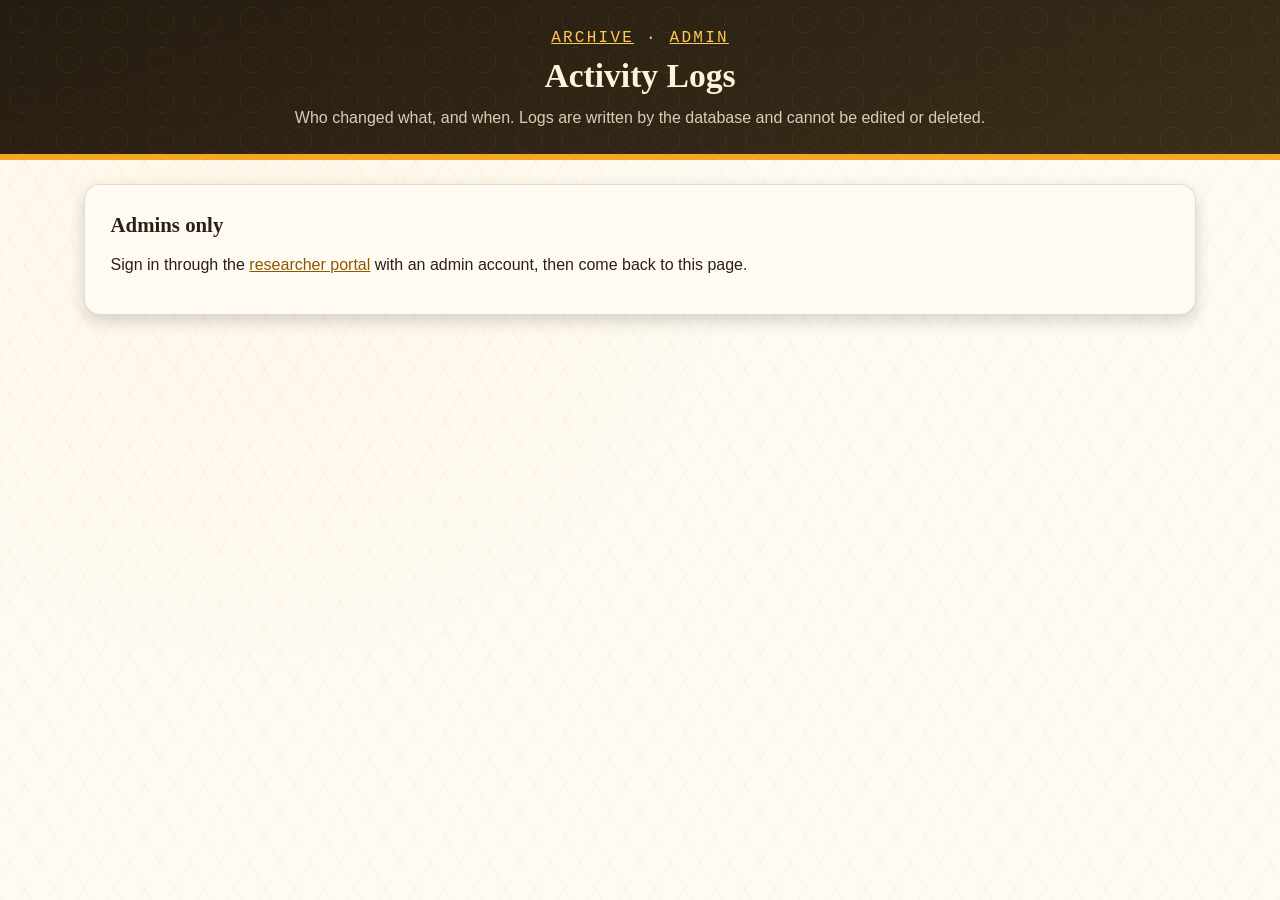
==== activity.html @ bce0d656 "Add activity logs: audit triggers, edit/status/sign-in/code/consent views, alerts, restore, CSV expo" ====
<!DOCTYPE html>
<html lang="en">
<head>
<meta charset="UTF-8">
<meta http-equiv="Content-Security-Policy" content="default-src 'none'; script-src 'self'; style-src 'self' https://fonts.googleapis.com; font-src https://fonts.gstatic.com; img-src 'self' data: https://hlthachyodyncnfkpqwo.supabase.co; connect-src https://hlthachyodyncnfkpqwo.supabase.co; base-uri 'none'; form-action 'none'">
<meta name="viewport" content="width=device-width, initial-scale=1.0">
<meta name="robots" content="noindex">
<title>Activity Logs — ACES Admin</title>
<link rel="preconnect" href="https://fonts.googleapis.com">
<link rel="preconnect" href="https://fonts.gstatic.com" crossorigin>
<link href="https://fonts.googleapis.com/css2?family=Fraunces:opsz,wght@9..144,500;9..144,600;9..144,700&family=Source+Sans+3:wght@400;600;700&family=JetBrains+Mono:wght@500&display=swap" rel="stylesheet">
<link rel="stylesheet" href="css/style.css">
<link rel="stylesheet" href="css/forms.css">
</head>
<body>
<header class="site-header site-header--slim">
  <p class="site-header__eyebrow"><a href="index.html">Archive</a> · <a href="admin.html">Admin</a></p>
  <h1>Activity Logs</h1>
  <p>Who changed what, and when. Logs are written by the database and cannot be edited or deleted.</p>
</header>

<main class="panel-wrap panel-wrap--wide">
  <p id="msg" role="status" aria-live="polite" class="msg"></p>

  <section id="view-denied" class="panel" hidden>
    <h2>Admins only</h2>
    <p id="denied-text">Sign in through the <a href="portal.html">researcher portal</a> with an admin account, then come back to this page.</p>
  </section>

  <section id="view-main" hidden>
    <div class="tabs" role="tablist" id="tabs"></div>

    <div id="pane-overview" class="panel" hidden>
      <div class="stats" id="stats"></div>
      <h3>Alerts (last 24 hours)</h3>
      <ul class="entries" id="alert-list"></ul>
      <h3>Latest activity</h3>
      <ul class="entries" id="recent-list"></ul>
    </div>

    <div id="pane-log" class="panel" hidden>
      <form class="filters" id="filters">
        <label>From <input type="date" id="f-from"></label>
        <label>To <input type="date" id="f-to"></label>
        <label>User <input type="text" id="f-user" placeholder="email" maxlength="200"></label>
        <label>Entry <input type="text" id="f-entry" placeholder="title or code" maxlength="200"></label>
        <button class="btn btn--small" type="submit">Filter</button>
        <button class="btn btn--small" type="button" id="btn-csv">Export CSV</button>
      </form>
      <p class="muted" id="log-note"></p>
      <ul class="entries" id="log-list"></ul>
      <button class="btn btn--small" type="button" id="btn-more" hidden>Load more</button>
    </div>
  </section>
</main>

<script src="vendor/supabase.js"></script>
<script src="js/config.js"></script>
<script src="js/common.js"></script>
<script src="js/activity.js"></script>
</body>
</html>
---- css/style.css ----
/* ============================================================================
   CPE THESIS DIGITAL ARCHIVE — STYLES
   STI College Caloocan
   ----------------------------------------------------------------------------
   Section index:
     1. Tokens (colors, type, sizing)
     2. Base / reset
     3. Header + top bar (search & filters)
     4. Honeycomb grid + hex cells        <-- the tricky part, see notes below
     5. Detail modal
     6. Footer / About
     7. Small screens (single-column fallback)
   ============================================================================ */

/* ---------------------------------------------------------------------------
   1. TOKENS
--------------------------------------------------------------------------- */
:root {
  /* Honey / amber palette, per department brief */
  --honey-amber: #F5A623;
  --honey-dark: #D98E04;
  --honey-text: #8A5A00;     /* AA-contrast amber for text on light surfaces */
  --honey-light: #FFC857;
  --wax-cream: #FFF3DC;      /* pale cell fill for hover / light surfaces */
  --comb-charcoal: #241C10;  /* deep brown-charcoal, primary text/bg */
  --comb-charcoal-soft: #3A2E1A;
  --ink: #2B2013;            /* body text on light surfaces */
  --paper: #FFFBF3;          /* page background, warm off-white */
  --line: rgba(36, 28, 16, 0.14);

  /* Type */
  --font-display: 'Fraunces', Georgia, 'Times New Roman', serif;
  --font-body: 'Source Sans 3', 'Segoe UI', Arial, sans-serif;
  --font-mono: 'JetBrains Mono', 'Courier New', monospace;

  /* Hex geometry (pointy-top hexagon). Height derived from width * 1.1547. */
  --hex-w: 232px;
  --hex-h: 268px;
  --hex-gap: 14px;

  --radius-soft: 10px;
  --shadow-cell: 0 6px 16px rgba(36, 28, 16, 0.18);
  --shadow-cell-hover: 0 10px 26px rgba(217, 142, 4, 0.38);
}

/* ---------------------------------------------------------------------------
   2. BASE / RESET
--------------------------------------------------------------------------- */
* { box-sizing: border-box; }

html { scroll-behavior: smooth; }

body {
  margin: 0;
  font-family: var(--font-body);
  background: var(--paper);
  color: var(--ink);
  line-height: 1.55;

  /* Subtle low-opacity hexagon texture across the whole page */
  background-image:
    radial-gradient(circle at 20% 20%, rgba(245, 166, 35, 0.05), transparent 45%),
    repeating-linear-gradient(60deg, rgba(217, 142, 4, 0.035) 0 2px, transparent 2px 26px),
    repeating-linear-gradient(-60deg, rgba(217, 142, 4, 0.035) 0 2px, transparent 2px 26px);
  background-attachment: fixed;
}

a { color: var(--honey-text); }

.visually-hidden {
  position: absolute; width: 1px; height: 1px;
  overflow: hidden; clip: rect(0 0 0 0); white-space: nowrap;
}

button {
  font-family: inherit;
  cursor: pointer;
}

:focus-visible {
  outline: 3px solid var(--honey-dark);
  outline-offset: 2px;
}

/* ---------------------------------------------------------------------------
   3. HEADER + TOP BAR
--------------------------------------------------------------------------- */
.site-header {
  background: linear-gradient(160deg, var(--comb-charcoal) 0%, var(--comb-charcoal-soft) 100%);
  color: var(--wax-cream);
  padding: 2.75rem 1.5rem 2.25rem;
  text-align: center;
  border-bottom: 6px solid var(--honey-amber);
  position: relative;
  overflow: hidden;
}

.site-header__logo {
  position: absolute;
  top: 1.2rem;
  left: 1.5rem;
  height: clamp(30px, 4.2vw, 48px);
  width: auto;
  z-index: 2;
}

@media (max-width: 640px) {
  /* On small screens the logo sits above the title instead of floating
     in the corner, so it doesn't collide with the header text. */
  .site-header__logo {
    position: static;
    display: block;
    margin: 0 auto 1rem;
    height: 40px;
  }
}

.site-header::before {
  /* faint honeycomb strip along the header, purely decorative */
  content: "";
  position: absolute;
  inset: 0;
  opacity: 0.08;
  background-image: radial-gradient(circle, transparent 40%, var(--honey-amber) 41%, var(--honey-amber) 42%, transparent 43%);
  background-size: 46px 40px;
}

.site-header__eyebrow {
  position: relative;
  font-family: var(--font-mono);
  letter-spacing: 0.14em;
  text-transform: uppercase;
  font-size: 0.75rem;
  color: var(--honey-light);
  margin: 0 0 0.6rem;
}

.site-header h1 {
  position: relative;
  font-family: var(--font-display);
  font-weight: 600;
  font-size: clamp(1.9rem, 4vw, 2.9rem);
  margin: 0 0 0.5rem;
}

.site-header p {
  position: relative;
  max-width: 46rem;
  margin: 0 auto;
  color: rgba(255, 243, 220, 0.82);
  font-size: 1rem;
}

.toolbar {
  max-width: 74rem;
  margin: -1.75rem auto 0;
  position: relative;
  padding: 0 1.5rem;
  z-index: 5;
}

.toolbar__inner {
  background: var(--paper);
  border: 1px solid var(--line);
  border-radius: 16px;
  box-shadow: var(--shadow-cell);
  padding: 1.1rem 1.25rem;
  display: flex;
  flex-wrap: wrap;
  gap: 0.9rem;
  align-items: center;
}

.search-field {
  flex: 1 1 260px;
  display: flex;
  align-items: center;
  gap: 0.5rem;
  border: 2px solid var(--line);
  border-radius: 999px;
  padding: 0.55rem 1rem;
  background: #fff;
  transition: border-color 0.15s ease;
}

.search-field:focus-within {
  border-color: var(--honey-amber);
}

.search-field svg { flex: none; opacity: 0.55; }

.search-field input {
  border: 0;
  outline: 0;
  font-size: 0.98rem;
  width: 100%;
  font-family: var(--font-body);
  background: transparent;
  color: var(--ink);
}

.select-field select {
  border: 2px solid var(--line);
  border-radius: 999px;
  padding: 0.55rem 1rem;
  font-size: 0.95rem;
  font-family: var(--font-body);
  background: #fff;
  color: var(--ink);
}

.tag-filters {
  width: 100%;
  display: flex;
  flex-wrap: wrap;
  gap: 0.5rem;
  padding-top: 0.85rem;
  margin-top: 0.15rem;
  border-top: 1px dashed var(--line);
}

.tag-chip {
  border: 1.5px solid var(--honey-dark);
  background: #fff;
  color: var(--honey-text);
  font-size: 0.82rem;
  font-weight: 600;
  padding: 0.32rem 0.8rem;
  border-radius: 999px;
  transition: all 0.15s ease;
}

.tag-chip:hover { background: var(--wax-cream); }

.tag-chip[aria-pressed="true"] {
  background: var(--honey-text);
  border-color: var(--honey-text);
  color: #fff;
}

.result-count {
  max-width: 74rem;
  margin: 1.1rem auto 0;
  padding: 0 1.5rem;
  font-size: 0.88rem;
  color: var(--comb-charcoal-soft);
  font-family: var(--font-mono);
}

/* ---------------------------------------------------------------------------
   4. HONEYCOMB GRID
   ----------------------------------------------------------------------------
   KNOWN QUIRKS (read before touching the JS layout code in app.js):

   - True hexagon tessellation with CSS alone can't reliably reflow after
     filtering, because flex-wrap decides row membership based on available
     width, and we have no way to ask "which items ended up on which row"
     in pure CSS. So the row-building is done in JavaScript (see
     buildHoneycombRows() in app.js): it measures the grid's width, works
     out how many hex cells fit per row, and manually chunks the filtered
     list into row arrays.
   - Offset ("odd") rows are rendered with one fewer cell than normal rows.
     This keeps the shifted row from overflowing the right edge of the
     container. It's a deliberate simplification, not a bug — a true
     honeycomb infill (variable cell count per row filling every gap
     perfectly) would need much more layout math than a static site
     maintained by rotating student officers should have to carry.
   - Vertical interlock (rows overlapping so cells nest into the row above)
     is done with a negative margin-top on every row after the first,
     sized from --hex-h below. If you change --hex-w, remember --hex-h
     should stay at roughly --hex-w * 1.1547 (pointy-top hexagon geometry),
     and re-check the overlap still looks right.
--------------------------------------------------------------------------- */

.grid-section {
  max-width: 82rem;
  margin: 2.5rem auto 4rem;
  padding: 0 1.5rem;
}

.honeycomb {
  display: flex;
  flex-direction: column;
  align-items: center;
}

.hex-row {
  display: flex;
  gap: var(--hex-gap);
  justify-content: center;
}

.hex-row:not(:first-child) {
  margin-top: calc(var(--hex-h) * -0.25);
}

.hex-row--offset {
  margin-left: calc((var(--hex-w) + var(--hex-gap)) / 2);
}

.hex-cell {
  width: var(--hex-w);
  height: var(--hex-h);
  position: relative;
  flex: none;
}

.hex-cell__button {
  all: unset;
  position: absolute;
  inset: 0;
  clip-path: polygon(50% 0%, 100% 25%, 100% 75%, 50% 100%, 0% 75%, 0% 25%);
  background: linear-gradient(155deg, var(--honey-light) 0%, var(--honey-amber) 55%, var(--honey-dark) 100%);
  color: var(--comb-charcoal);
  display: flex;
  flex-direction: column;
  align-items: center;
  justify-content: center;
  text-align: center;
  padding: 2.6rem 1.6rem;
  box-shadow: var(--shadow-cell);
  transition: transform 0.18s ease, box-shadow 0.18s ease, filter 0.18s ease;
}

.hex-cell__button:hover,
.hex-cell__button:focus-visible {
  transform: translateY(-6px) scale(1.035);
  box-shadow: var(--shadow-cell-hover);
  filter: brightness(1.04);
}

/* clip-path hides outlines, so focus is shown by inverting the cell */
.hex-cell__button:focus-visible {
  background: var(--comb-charcoal);
  color: var(--honey-light);
}
.hex-cell__button:focus-visible .hex-cell__year {
  background: rgba(255, 243, 220, 0.2);
}

.hex-cell__year {
  font-family: var(--font-mono);
  font-size: 0.75rem;
  font-weight: 700;
  letter-spacing: 0.05em;
  background: rgba(36, 28, 16, 0.14);
  padding: 0.15rem 0.55rem;
  border-radius: 999px;
  margin-bottom: 0.5rem;
}

.hex-cell__title {
  font-family: var(--font-display);
  font-size: 1rem;
  font-weight: 600;
  line-height: 1.25;
  display: -webkit-box;
  -webkit-line-clamp: 4;
  -webkit-box-orient: vertical;
  overflow: hidden;
}

.hex-cell__tag {
  margin-top: 0.55rem;
  font-size: 0.72rem;
  font-weight: 700;
  text-transform: uppercase;
  letter-spacing: 0.04em;
  opacity: 0.75;
}

.empty-state {
  text-align: center;
  padding: 3.5rem 1.5rem;
  color: var(--comb-charcoal-soft);
}

.empty-state__hex {
  width: 90px; height: 104px; margin: 0 auto 1rem;
  clip-path: polygon(50% 0%, 100% 25%, 100% 75%, 50% 100%, 0% 75%, 0% 25%);
  background: var(--wax-cream);
  border: 2px dashed var(--honey-dark);
}

/* ---------------------------------------------------------------------------
   5. DETAIL MODAL
--------------------------------------------------------------------------- */
.modal-overlay {
  position: fixed;
  inset: 0;
  background: rgba(20, 15, 8, 0.6);
  backdrop-filter: blur(2px);
  display: flex;
  align-items: flex-start;
  justify-content: center;
  padding: 4vh 1rem;
  overflow-y: auto;
  z-index: 50;
}

.modal-overlay[hidden] { display: none; }

.modal {
  background: var(--paper);
  border-radius: 18px;
  max-width: 46rem;
  width: 100%;
  box-shadow: 0 24px 60px rgba(0,0,0,0.35);
  overflow: hidden;
  border-top: 8px solid var(--honey-amber);
}

.modal__header {
  padding: 1.9rem 2rem 1.2rem;
  border-bottom: 1px solid var(--line);
  position: relative;
}

.modal__close {
  position: absolute;
  top: 1.1rem;
  right: 1.2rem;
  width: 36px; height: 36px;
  border-radius: 50%;
  border: none;
  background: var(--wax-cream);
  color: var(--comb-charcoal);
  font-size: 1.1rem;
  line-height: 1;
  display: flex;
  align-items: center;
  justify-content: center;
}

.modal__close:hover { background: var(--honey-light); }

.modal__eyebrow {
  font-family: var(--font-mono);
  font-size: 0.75rem;
  letter-spacing: 0.08em;
  text-transform: uppercase;
  color: var(--honey-text);
  margin: 0 0 0.4rem;
}

.modal__title {
  font-family: var(--font-display);
  font-size: 1.55rem;
  margin: 0 0 0.6rem;
  padding-right: 2.2rem;
}

.modal__meta {
  display: flex;
  flex-wrap: wrap;
  gap: 0.4rem 1.3rem;
  font-size: 0.9rem;
  color: var(--comb-charcoal-soft);
}

.modal__meta strong { color: var(--ink); }

.modal__tags {
  margin-top: 0.75rem;
  display: flex;
  flex-wrap: wrap;
  gap: 0.4rem;
}

.modal__tags span {
  background: var(--wax-cream);
  border: 1px solid var(--honey-dark);
  color: var(--honey-text);
  font-size: 0.76rem;
  font-weight: 700;
  padding: 0.2rem 0.65rem;
  border-radius: 999px;
}

.modal__body {
  padding: 1.4rem 2rem 2.2rem;
}

.modal__photo {
  width: 100%;
  border-radius: 12px;
  margin-bottom: 1.4rem;
  display: block;
  border: 1px solid var(--line);
}

.modal__photo-placeholder {
  width: 100%;
  aspect-ratio: 16 / 9;
  border-radius: 12px;
  margin-bottom: 1.4rem;
  border: 1.5px dashed var(--honey-dark);
  background:
    repeating-linear-gradient(45deg, var(--wax-cream) 0 12px, #fff 12px 24px);
  display: flex;
  align-items: center;
  justify-content: center;
  color: var(--honey-text);
  font-size: 0.85rem;
  font-weight: 600;
  text-align: center;
  padding: 1rem;
}

.modal__photo-caption {
  font-size: 0.82rem;
  color: var(--comb-charcoal-soft);
  margin: -1rem 0 1.4rem;
  font-style: italic;
}

.modal__section {
  margin-bottom: 1.6rem;
}

.modal__section h3 {
  font-family: var(--font-display);
  font-size: 1.02rem;
  margin: 0 0 0.55rem;
  color: var(--honey-text);
  border-bottom: 2px solid var(--wax-cream);
  padding-bottom: 0.3rem;
}

.modal__section p { margin: 0; }

.modal__chip-list {
  list-style: none;
  margin: 0; padding: 0;
  display: flex;
  flex-wrap: wrap;
  gap: 0.45rem;
}

.modal__chip-list li {
  background: var(--comb-charcoal);
  color: var(--wax-cream);
  font-size: 0.8rem;
  padding: 0.28rem 0.7rem;
  border-radius: 8px;
}

.researcher-list {
  display: flex;
  flex-wrap: wrap;
  gap: 0.9rem;
}

.researcher-card {
  display: flex;
  flex-direction: column;
  align-items: center;
  gap: 0.4rem;
  width: 92px;
  text-align: center;
}

.researcher-card__photo {
  width: 72px;
  height: 72px;
  border-radius: 50%;
  object-fit: cover;
  border: 2px solid var(--honey-amber);
  background: var(--wax-cream);
}

.researcher-card__photo--placeholder {
  display: flex;
  align-items: center;
  justify-content: center;
  font-family: var(--font-display);
  font-weight: 600;
  font-size: 1.1rem;
  color: var(--honey-text);
}

.researcher-card__name {
  font-size: 0.8rem;
  font-weight: 600;
  color: var(--ink);
  line-height: 1.25;
}

.modal__refs {
  margin: 0; padding-left: 1.2rem;
  font-size: 0.92rem;
  color: var(--comb-charcoal-soft);
}

.modal__refs li { margin-bottom: 0.5rem; }

.access-box {
  background: var(--wax-cream);
  border: 1px solid var(--honey-dark);
  border-radius: 12px;
  padding: 1rem 1.2rem;
  font-size: 0.9rem;
}

.access-box strong { display: block; margin-bottom: 0.3rem; color: var(--honey-text); }

/* ---------------------------------------------------------------------------
   6. FOOTER / ABOUT
--------------------------------------------------------------------------- */
.about {
  background: var(--comb-charcoal);
  color: rgba(255, 243, 220, 0.85);
  padding: 3rem 1.5rem 2.5rem;
  margin-top: 3rem;
}

.about__inner {
  max-width: 60rem;
  margin: 0 auto;
}

.about h2 {
  font-family: var(--font-display);
  color: #fff;
  font-size: 1.4rem;
  margin-top: 0;
}

.about p { font-size: 0.94rem; }

.about__grid {
  display: grid;
  grid-template-columns: repeat(auto-fit, minmax(220px, 1fr));
  gap: 1.5rem;
  margin-top: 1.5rem;
  padding-top: 1.5rem;
  border-top: 1px solid rgba(255,255,255,0.14);
}

.about__grid h3 {
  font-size: 0.85rem;
  text-transform: uppercase;
  letter-spacing: 0.06em;
  color: var(--honey-light);
  margin: 0 0 0.5rem;
}

.about__grid p { margin: 0; font-size: 0.87rem; color: rgba(255,243,220,0.75); }

/* ---------------------------------------------------------------------------
   7. SMALL SCREENS — collapse to a single stacked column
   ----------------------------------------------------------------------------
   Below the breakpoint, app.js switches the layout mode to "stacked"
   (one item per row, no offset). We also relax the hexagon clip-path here
   into a soft rounded rectangle, since a true hex reads poorly as a tall
   narrow single column on a phone.
--------------------------------------------------------------------------- */
@media (max-width: 640px) {
  .honeycomb.is-stacked .hex-row {
    margin-top: 0.9rem !important;
    margin-left: 0 !important;
  }

  .honeycomb.is-stacked .hex-cell {
    width: min(320px, 88vw);
    height: auto;
  }

  .honeycomb.is-stacked .hex-cell__button {
    position: relative;
    inset: auto;
    width: 100%;
    clip-path: none;
    border-radius: var(--radius-soft);
    padding: 1.3rem 1.4rem;
    aspect-ratio: auto;
  }

  .toolbar__inner { padding: 1rem; }
  .modal__header, .modal__body { padding-left: 1.25rem; padding-right: 1.25rem; }
}

@media (prefers-reduced-motion: reduce) {
  html { scroll-behavior: auto; }
  * { transition: none !important; }
  .hex-cell__button:hover,
  .hex-cell__button:focus-visible { transform: none; }
}



/* ---------------------------------------------------------------------------
   6. PEOPLE VIEW (hex faces)
--------------------------------------------------------------------------- */
.viewnav { display: flex; justify-content: center; gap: 0.6rem; padding: 1rem 1rem 2.4rem; position: relative; z-index: 6; }
.viewnav__btn {
  font: inherit; font-weight: 700; padding: 0.4rem 1.4rem; border-radius: 999px; cursor: pointer;
  border: 2px solid var(--comb-charcoal); background: #fff; color: var(--comb-charcoal);
}
.viewnav__btn[aria-pressed="true"] { background: var(--comb-charcoal); color: var(--honey-light); }
.viewnav__btn:hover { background: var(--wax-cream); color: var(--comb-charcoal); }

.people { max-width: 72rem; margin: 0 auto; padding: 1.5rem 1.25rem 4rem; }
.people__heading { font-family: var(--font-display); font-size: 1.5rem; margin: 1.5rem 0 0.4rem; text-align: center; }
.people__note { text-align: center; color: var(--comb-charcoal-soft); font-size: 0.9rem; margin: 0 0 1rem; }
.people-grid { --hex-w: 168px; --hex-h: 194px; --hex-gap: 10px; margin-bottom: 2rem; }

.hex-cell__button.person { padding: 0; }
.person__face {
  position: absolute; inset: 5px;
  clip-path: polygon(50% 0%, 100% 25%, 100% 75%, 50% 100%, 0% 75%, 0% 25%);
  background: var(--comb-charcoal); display: block; overflow: hidden;
}
.person__face img { width: 100%; height: 100%; object-fit: cover; display: block; }
.person__face--initials {
  display: flex; align-items: center; justify-content: center;
  font-family: var(--font-display); font-size: 2.4rem; font-weight: 700;
  color: var(--honey-light); background: linear-gradient(160deg, var(--comb-charcoal-soft), var(--comb-charcoal));
}
.person__name {
  position: absolute; left: 5px; right: 5px; bottom: 5px; z-index: 1;
  clip-path: polygon(0 0, 100% 0, 100% 75%, 50% 100%, 0 75%);
  background: rgba(36, 28, 16, 0.86); color: var(--wax-cream);
  padding: 1.3rem 0.6rem 1.6rem; text-align: center;
  font-family: var(--font-display); font-weight: 600; font-size: 0.82rem; line-height: 1.2;
}
.person__count { display: block; font-family: var(--font-mono); font-size: 0.62rem; color: var(--honey-light); margin-top: 0.15rem; }
.hex-cell__button.person:focus-visible { background: var(--comb-charcoal); }
.hex-cell__button.person:focus-visible .person__name { background: var(--honey-amber); color: var(--comb-charcoal); }
.hex-cell__button.person:focus-visible .person__count { color: var(--comb-charcoal); }
@media (max-width: 640px) { .people-grid { --hex-w: 132px; --hex-h: 152px; --hex-gap: 8px; } .person__name { font-size: 0.7rem; padding: 1rem 0.4rem 1.3rem; } .person__face--initials { font-size: 1.8rem; } }

.person__face--initials { padding-bottom: 2.6rem; }
@media (max-width: 640px) { .person__face--initials { padding-bottom: 2.2rem; } }
---- css/forms.css ----
/* Portal + admin styles. Tokens (colors, fonts) come from style.css. */
.site-header--slim { padding: 1.6rem 1.5rem 1.4rem; }
.site-header--slim h1 { font-size: clamp(1.5rem, 3vw, 2.1rem); margin-bottom: 0.25rem; }
.site-header--slim .site-header__eyebrow a { color: var(--honey-light); }

.panel-wrap { max-width: 52rem; margin: 1.5rem auto 4rem; padding: 0 1.25rem; }
.panel {
  background: var(--paper);
  border: 1px solid var(--line);
  border-radius: 16px;
  box-shadow: var(--shadow-cell);
  padding: 1.5rem 1.6rem;
  margin-bottom: 1.25rem;
}
.panel h2 { font-family: var(--font-display); margin: 0 0 0.75rem; font-size: 1.3rem; }
.panel h3 { font-family: var(--font-display); margin: 1.4rem 0 0.5rem; font-size: 1.05rem; color: var(--honey-text); }
.panel p { margin: 0 0 0.75rem; }
.muted { color: var(--comb-charcoal-soft); font-size: 0.9rem; }

.msg { margin: 0 0 1rem; padding: 0; font-weight: 600; }
.msg:empty { display: none; }
.msg--info, .msg--ok, .msg--error { padding: 0.7rem 1rem; border-radius: 10px; border: 1px solid; }
.msg--info { background: var(--wax-cream); border-color: var(--honey-dark); }
.msg--ok { background: #E7F5E1; border-color: #3C7A2A; color: #1F4A12; }
.msg--error { background: #FDE8E4; border-color: #B3321E; color: #7A1D10; }

.tabs { display: flex; gap: 0.5rem; margin-bottom: 1rem; flex-wrap: wrap; }
.tab {
  border: 2px solid var(--line); background: #fff; color: var(--ink);
  border-radius: 999px; padding: 0.4rem 1rem; font-weight: 600;
}
.tab[aria-selected="true"] { background: var(--comb-charcoal); color: var(--honey-light); border-color: var(--comb-charcoal); }

.field { display: block; margin-bottom: 1rem; }
.field > span, .field > legend { display: block; font-weight: 600; margin-bottom: 0.3rem; }
.field small { display: block; color: var(--comb-charcoal-soft); font-weight: 400; }
input[type="text"], input[type="email"], input[type="password"], select, textarea {
  width: 100%; font: inherit; color: var(--ink); background: #fff;
  border: 2px solid var(--line); border-radius: 10px; padding: 0.55rem 0.8rem;
}
textarea { min-height: 7rem; resize: vertical; }
input:focus, select:focus, textarea:focus { border-color: var(--honey-amber); outline: none; }
input[type="file"] { font: inherit; max-width: 100%; }
.row { display: grid; grid-template-columns: 1fr 1fr; gap: 0 1rem; }
@media (max-width: 640px) { .row { grid-template-columns: 1fr; } }

.check { display: flex; gap: 0.6rem; align-items: flex-start; margin-bottom: 0.8rem; line-height: 1.4; }
.check input { margin-top: 0.25rem; flex: none; width: 1.1rem; height: 1.1rem; }

.btn {
  font: inherit; font-weight: 700; border-radius: 999px; padding: 0.55rem 1.3rem;
  border: 2px solid var(--comb-charcoal); background: #fff; color: var(--comb-charcoal);
}
.btn:hover { background: var(--wax-cream); }
.btn--primary { background: var(--honey-amber); border-color: var(--honey-amber); color: var(--comb-charcoal); }
.btn--primary:hover { background: var(--honey-light); }
.btn--danger { border-color: #B3321E; color: #7A1D10; }
.btn--danger:hover { background: #FDE8E4; }
.btn--small { padding: 0.25rem 0.8rem; font-size: 0.85rem; }
.btn[disabled] { opacity: 0.55; cursor: not-allowed; }
.actions { display: flex; flex-wrap: wrap; gap: 0.6rem; margin-top: 1.2rem; }
.linkbtn { background: none; border: 0; padding: 0; color: var(--honey-text); text-decoration: underline; font: inherit; cursor: pointer; }

.topbar { display: flex; justify-content: space-between; align-items: center; gap: 1rem; flex-wrap: wrap; margin-bottom: 1rem; }

.entries { list-style: none; margin: 0; padding: 0; }
.entry {
  display: flex; justify-content: space-between; align-items: center; gap: 0.8rem; flex-wrap: wrap;
  border: 1px solid var(--line); border-radius: 12px; padding: 0.8rem 1rem; margin-bottom: 0.6rem; background: #fff;
}
.entry__title { font-weight: 700; }
.entry__meta { font-size: 0.85rem; color: var(--comb-charcoal-soft); }
.badge {
  display: inline-block; font-family: var(--font-mono); font-size: 0.72rem; font-weight: 700;
  text-transform: uppercase; letter-spacing: 0.05em; padding: 0.15rem 0.6rem; border-radius: 999px; border: 1.5px solid;
}
.badge--draft { color: #555; border-color: #999; }
.badge--pending { color: var(--honey-text); border-color: var(--honey-text); background: var(--wax-cream); }
.badge--approved { color: #1F4A12; border-color: #3C7A2A; background: #E7F5E1; }
.badge--rejected, .badge--revoked, .badge--expired { color: #7A1D10; border-color: #B3321E; background: #FDE8E4; }
.badge--used { color: #555; border-color: #999; }
.badge--active { color: #1F4A12; border-color: #3C7A2A; background: #E7F5E1; }

.researcher-row { display: grid; grid-template-columns: 1fr auto auto; gap: 0.5rem; align-items: center; margin-bottom: 0.5rem; }
@media (max-width: 640px) { .researcher-row { grid-template-columns: 1fr; } }

.notice { background: var(--wax-cream); border: 1px solid var(--honey-dark); border-radius: 12px; padding: 0.8rem 1rem; margin-bottom: 1rem; font-size: 0.92rem; }
.review dl { margin: 0.5rem 0 0; }
.review dt { font-weight: 700; margin-top: 0.7rem; color: var(--honey-text); }
.review dd { margin: 0.15rem 0 0; white-space: pre-wrap; }
details > summary { cursor: pointer; font-weight: 700; }
.code { font-family: var(--font-mono); font-size: 1rem; letter-spacing: 0.06em; background: var(--comb-charcoal); color: var(--honey-light); padding: 0.2rem 0.6rem; border-radius: 6px; }

#adviser-list img { width: 64px; height: 64px; object-fit: cover; border-radius: 8px; }
#adviser-list input[type="file"] { margin-top: 0.4rem; font-size: 0.85rem; }

/* ---------- activity logs ---------- */
.panel-wrap--wide { max-width: 72rem; }
.stats { display: grid; grid-template-columns: repeat(auto-fit, minmax(9rem, 1fr)); gap: 0.75rem; margin-bottom: 0.5rem; }
.stat { border: 1px solid var(--line); border-radius: 12px; padding: 0.8rem 1rem; background: #fff; }
.stat__n { font-family: var(--font-display); font-size: 1.8rem; font-weight: 700; color: var(--comb-charcoal); }
.stat__l { font-size: 0.85rem; color: var(--comb-charcoal-soft); }
.filters { display: flex; flex-wrap: wrap; gap: 0.6rem; align-items: flex-end; margin-bottom: 1rem; }
.filters label { display: flex; flex-direction: column; font-size: 0.85rem; font-weight: 600; gap: 0.2rem; }
.filters input[type="text"], .filters input[type="date"] { width: 11rem; font: inherit; border: 2px solid var(--line); border-radius: 10px; padding: 0.35rem 0.6rem; background: #fff; }
.entry--log { display: block; }
.entry--log summary { font-weight: 400; list-style: none; }
.entry--log summary::-webkit-details-marker { display: none; }
.entry--log summary::after { content: "Show changes ▾"; font-size: 0.8rem; color: var(--honey-text); font-weight: 600; }
.entry--log details[open] summary::after { content: "Hide changes ▴"; }
.entry--alert { border-color: #B3321E; background: #FDE8E4; }
.diff { width: 100%; border-collapse: collapse; margin-top: 0.8rem; font-size: 0.9rem; table-layout: fixed; }
.diff th, .diff td { border: 1px solid var(--line); padding: 0.45rem 0.6rem; text-align: left; vertical-align: top; white-space: pre-wrap; overflow-wrap: anywhere; }
.diff thead th { background: var(--wax-cream); }
.diff tbody th { width: 9rem; }
.diff__old { background: #FDF1EE; }
.diff__new { background: #EEF7EA; }
#log-list > li > h3 { font-family: var(--font-display); margin: 1rem 0 0.5rem; }
@media (max-width: 640px) {
  .diff tbody th { width: 6rem; }
  .filters input[type="text"], .filters input[type="date"] { width: 100%; }
  .filters label { flex: 1 1 100%; }
}
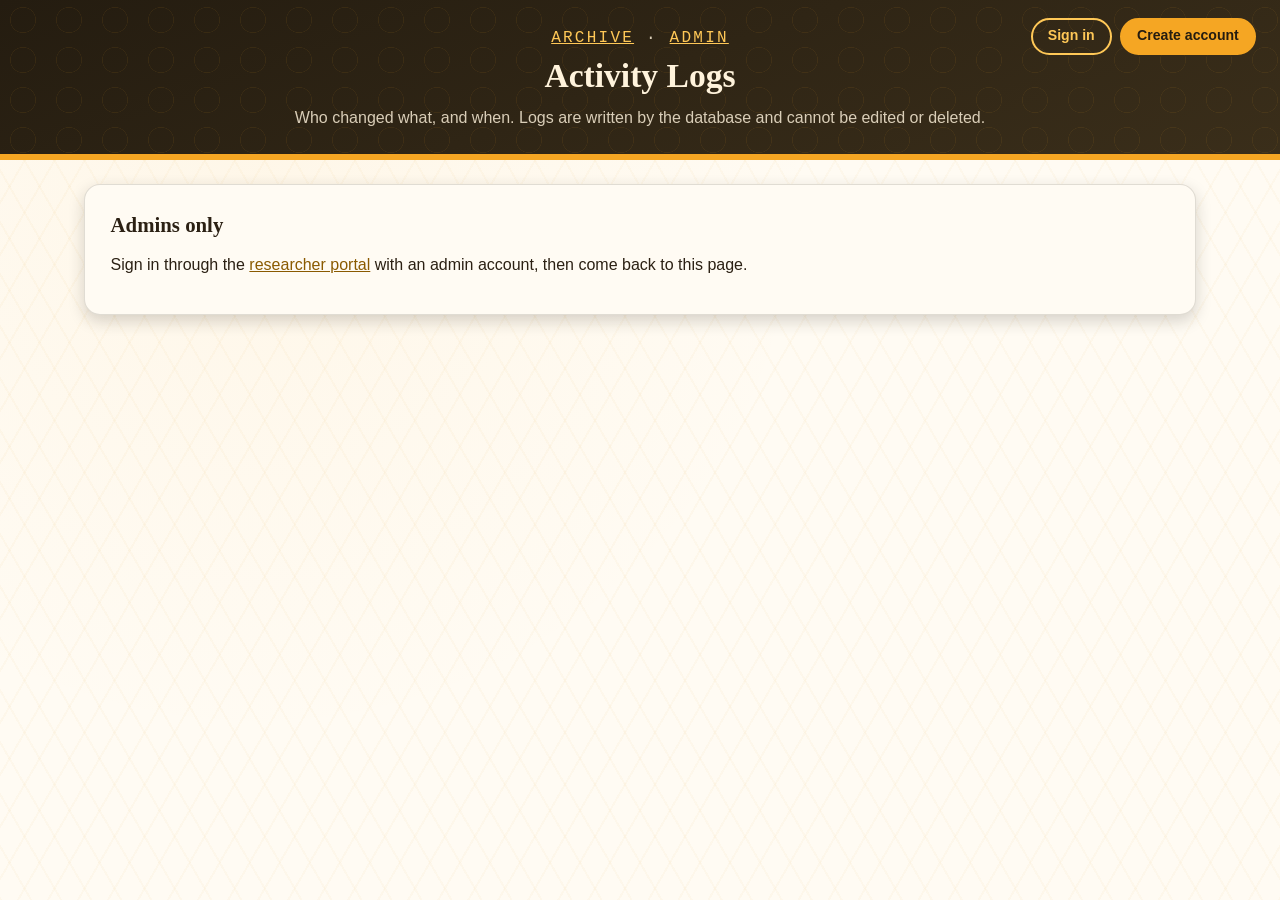
==== commit e0ae4974: "Add header account bar (sign in / create account / signed-in menu) and account panel in portal Co-Au" ====
--- a/activity.html
+++ b/activity.html
@@ -57,6 +57,7 @@
 <script src="vendor/supabase.js"></script>
 <script src="js/config.js"></script>
 <script src="js/common.js"></script>
+<script src="js/accountbar.js"></script>
 <script src="js/activity.js"></script>
 </body>
 </html>
--- a/css/style.css
+++ b/css/style.css
@@ -733,3 +733,25 @@
 
 .person__face--initials { padding-bottom: 2.6rem; }
 @media (max-width: 640px) { .person__face--initials { padding-bottom: 2.2rem; } }
+
+/* ---------------------------------------------------------------------------
+   ACCOUNT BAR (header, top-right)
+--------------------------------------------------------------------------- */
+.acctbar {
+  position: absolute; top: 1.1rem; right: 1.5rem; z-index: 3;
+  display: flex; align-items: center; gap: 0.5rem; flex-wrap: wrap; justify-content: flex-end;
+}
+.acctbar__who { color: var(--honey-light); font-weight: 700; font-size: 0.9rem; max-width: 14rem; overflow: hidden; text-overflow: ellipsis; white-space: nowrap; }
+.acctbar__btn {
+  font: inherit; font-size: 0.88rem; font-weight: 700; text-decoration: none; cursor: pointer;
+  padding: 0.35rem 0.95rem; border-radius: 999px; border: 2px solid var(--honey-light);
+  color: var(--honey-light); background: transparent;
+}
+.acctbar__btn:hover { background: rgba(255, 255, 255, 0.08); }
+.acctbar__btn--primary { background: var(--honey-amber); border-color: var(--honey-amber); color: var(--comb-charcoal); }
+.acctbar__btn--primary:hover { background: var(--honey-light); }
+@media (max-width: 760px) {
+  .acctbar { position: relative; top: auto; right: auto; justify-content: center; margin: 0 auto 1rem; }
+  .site-header { display: flex; flex-direction: column; }
+  .site-header .acctbar { order: -1; }
+}
--- a/css/forms.css
+++ b/css/forms.css
@@ -121,3 +121,12 @@
   .filters input[type="text"], .filters input[type="date"] { width: 100%; }
   .filters label { flex: 1 1 100%; }
 }
+
+/* ---------- account panel ---------- */
+.acct { display: grid; grid-template-columns: max-content 1fr; gap: 0.35rem 1.2rem; margin: 0 0 1rem; }
+.acct dt { font-weight: 700; color: var(--honey-text); }
+.acct dd { margin: 0; overflow-wrap: anywhere; }
+.acct-edit { margin-top: 0.6rem; }
+.acct-edit form { margin: 0.6rem 0 0; }
+.acct-edit input { flex: 1 1 14rem; }
+@media (max-width: 480px) { .acct { grid-template-columns: 1fr; } .acct dt { margin-top: 0.4rem; } }
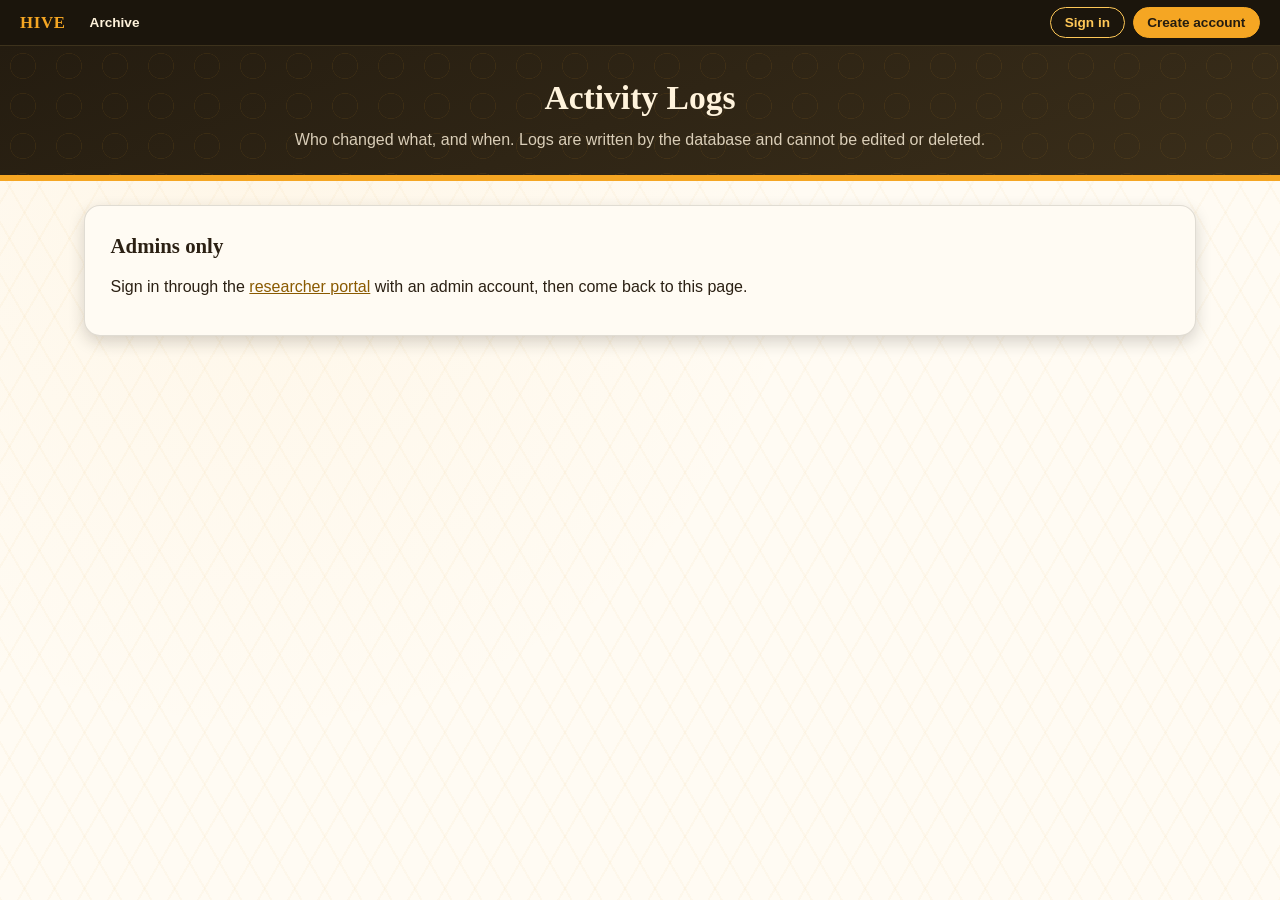
==== commit c4e116e1: "Replace header breadcrumb links and account buttons with one slim top nav bar Co-Authored-By: Claude" ====
--- a/activity.html
+++ b/activity.html
@@ -14,7 +14,6 @@
 </head>
 <body>
 <header class="site-header site-header--slim">
-  <p class="site-header__eyebrow"><a href="index.html">Archive</a> · <a href="admin.html">Admin</a></p>
   <h1>Activity Logs</h1>
   <p>Who changed what, and when. Logs are written by the database and cannot be edited or deleted.</p>
 </header>
--- a/css/style.css
+++ b/css/style.css
@@ -735,23 +735,41 @@
 @media (max-width: 640px) { .person__face--initials { padding-bottom: 2.2rem; } }
 
 /* ---------------------------------------------------------------------------
-   ACCOUNT BAR (header, top-right)
---------------------------------------------------------------------------- */
-.acctbar {
-  position: absolute; top: 1.1rem; right: 1.5rem; z-index: 3;
-  display: flex; align-items: center; gap: 0.5rem; flex-wrap: wrap; justify-content: flex-end;
-}
-.acctbar__who { color: var(--honey-light); font-weight: 700; font-size: 0.9rem; max-width: 14rem; overflow: hidden; text-overflow: ellipsis; white-space: nowrap; }
-.acctbar__btn {
-  font: inherit; font-size: 0.88rem; font-weight: 700; text-decoration: none; cursor: pointer;
-  padding: 0.35rem 0.95rem; border-radius: 999px; border: 2px solid var(--honey-light);
+   TOP NAV (all pages)
+--------------------------------------------------------------------------- */
+.topnav {
+  display: flex; align-items: center; justify-content: space-between; gap: 0.75rem;
+  padding: 0.45rem 1.25rem; background: #1b150c; border-bottom: 1px solid rgba(255, 214, 120, 0.15);
+  font-size: 0.85rem; position: sticky; top: 0; z-index: 50;
+}
+.topnav__links, .topnav__acct { display: flex; align-items: center; gap: 0.25rem; flex-wrap: wrap; }
+.topnav__acct { gap: 0.5rem; justify-content: flex-end; }
+.topnav__brand {
+  font-family: var(--font-display); font-weight: 700; font-size: 1.05rem; letter-spacing: 0.04em;
+  color: var(--honey-amber); text-decoration: none; margin-right: 0.6rem;
+}
+.topnav__link {
+  color: var(--wax-cream); text-decoration: none; font-weight: 600;
+  padding: 0.3rem 0.65rem; border-radius: 999px;
+}
+.topnav__link:hover { background: rgba(255, 255, 255, 0.08); }
+.topnav__link[aria-current="page"] { background: rgba(245, 166, 35, 0.18); color: var(--honey-light); }
+.topnav__who {
+  color: var(--honey-light); font-weight: 700; text-decoration: none;
+  max-width: 12rem; overflow: hidden; text-overflow: ellipsis; white-space: nowrap;
+}
+.topnav__who:hover { text-decoration: underline; }
+.topnav__btn {
+  font: inherit; font-weight: 700; text-decoration: none; cursor: pointer;
+  padding: 0.25rem 0.85rem; border-radius: 999px; border: 1.5px solid var(--honey-light);
   color: var(--honey-light); background: transparent;
 }
-.acctbar__btn:hover { background: rgba(255, 255, 255, 0.08); }
-.acctbar__btn--primary { background: var(--honey-amber); border-color: var(--honey-amber); color: var(--comb-charcoal); }
-.acctbar__btn--primary:hover { background: var(--honey-light); }
-@media (max-width: 760px) {
-  .acctbar { position: relative; top: auto; right: auto; justify-content: center; margin: 0 auto 1rem; }
-  .site-header { display: flex; flex-direction: column; }
-  .site-header .acctbar { order: -1; }
-}
+.topnav__btn:hover { background: rgba(255, 255, 255, 0.08); }
+.topnav__btn--primary { background: var(--honey-amber); border-color: var(--honey-amber); color: var(--comb-charcoal); }
+.topnav__btn--primary:hover { background: var(--honey-light); }
+@media (max-width: 640px) {
+  .topnav { flex-wrap: wrap; padding: 0.4rem 0.75rem; font-size: 0.8rem; position: static; }
+  .topnav__links { width: 100%; flex-wrap: nowrap; overflow-x: auto; }
+  .topnav__acct { width: 100%; justify-content: space-between; }
+  .topnav__who { max-width: 55%; }
+}
--- a/css/forms.css
+++ b/css/forms.css
@@ -60,6 +60,7 @@
 .btn[disabled] { opacity: 0.55; cursor: not-allowed; }
 .actions { display: flex; flex-wrap: wrap; gap: 0.6rem; margin-top: 1.2rem; }
 .linkbtn { background: none; border: 0; padding: 0; color: var(--honey-text); text-decoration: underline; font: inherit; cursor: pointer; }
+.linkbtn[disabled] { color: var(--comb-charcoal-soft); text-decoration: none; cursor: default; }
 
 .topbar { display: flex; justify-content: space-between; align-items: center; gap: 1rem; flex-wrap: wrap; margin-bottom: 1rem; }
 
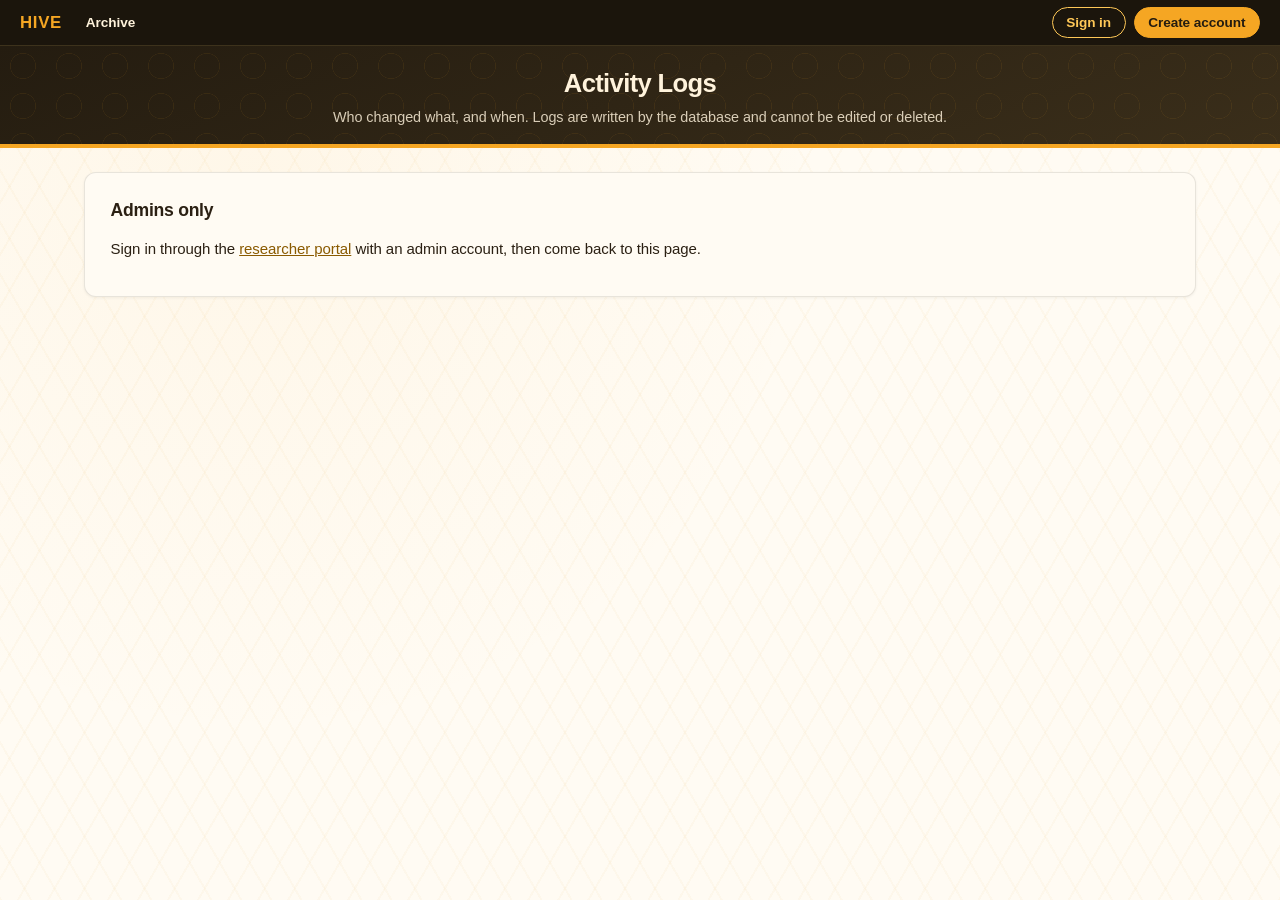
==== commit d1a09277: "Modern refresh: Inter sans-serif, lighter headings, slimmer headers, underline tabs, light cards, pr" ====
--- a/activity.html
+++ b/activity.html
@@ -8,7 +8,7 @@
 <title>Activity Logs — ACES Admin</title>
 <link rel="preconnect" href="https://fonts.googleapis.com">
 <link rel="preconnect" href="https://fonts.gstatic.com" crossorigin>
-<link href="https://fonts.googleapis.com/css2?family=Fraunces:opsz,wght@9..144,500;9..144,600;9..144,700&family=Source+Sans+3:wght@400;600;700&family=JetBrains+Mono:wght@500&display=swap" rel="stylesheet">
+<link href="https://fonts.googleapis.com/css2?family=Inter:wght@400;500;600;700&family=JetBrains+Mono:wght@500&display=swap" rel="stylesheet">
 <link rel="stylesheet" href="css/style.css">
 <link rel="stylesheet" href="css/forms.css">
 </head>
--- a/css/style.css
+++ b/css/style.css
@@ -30,8 +30,8 @@
   --line: rgba(36, 28, 16, 0.14);
 
   /* Type */
-  --font-display: 'Fraunces', Georgia, 'Times New Roman', serif;
-  --font-body: 'Source Sans 3', 'Segoe UI', Arial, sans-serif;
+  --font-display: 'Inter', 'Segoe UI', Arial, sans-serif;
+  --font-body: 'Inter', 'Segoe UI', Arial, sans-serif;
   --font-mono: 'JetBrains Mono', 'Courier New', monospace;
 
   /* Hex geometry (pointy-top hexagon). Height derived from width * 1.1547. */
@@ -41,6 +41,8 @@
 
   --radius-soft: 10px;
   --shadow-cell: 0 6px 16px rgba(36, 28, 16, 0.18);
+  --shadow-card: 0 1px 3px rgba(36, 28, 16, 0.06);
+  --line-soft: rgba(36, 28, 16, 0.10);
   --shadow-cell-hover: 0 10px 26px rgba(217, 142, 4, 0.38);
 }
 
@@ -771,5 +773,33 @@
   .topnav { flex-wrap: wrap; padding: 0.4rem 0.75rem; font-size: 0.8rem; position: static; }
   .topnav__links { width: 100%; flex-wrap: nowrap; overflow-x: auto; }
   .topnav__acct { width: 100%; justify-content: space-between; }
-  .topnav__who { max-width: 55%; }
-}
+  .topnav__who { max-width: 75vw; }
+}
+
+
+/* ---------------------------------------------------------------------------
+   MODERN REFRESH: sans-serif type, lighter headings, slimmer headers
+   (colors, logo and background pattern unchanged)
+--------------------------------------------------------------------------- */
+body { font-size: 15px; letter-spacing: -0.005em; }
+h1, h2, h3, h4 { font-weight: 600; letter-spacing: -0.015em; }
+.site-header { padding: 1.9rem 1.5rem 1.6rem; border-bottom-width: 4px; }
+.site-header h1 { font-weight: 600; font-size: clamp(1.6rem, 3.4vw, 2.4rem); letter-spacing: -0.025em; }
+.site-header__eyebrow { font-family: var(--font-body); font-weight: 600; letter-spacing: 0.12em; font-size: 0.7rem; }
+
+/* Profile dropdown in the top nav */
+.topnav__menu { position: relative; }
+.topnav__who { background: none; border: 0; font: inherit; cursor: pointer; display: inline-flex; align-items: center; gap: 0.35rem; padding: 0.25rem 0.5rem; border-radius: 999px; }
+.topnav__who:hover { background: rgba(255, 255, 255, 0.08); text-decoration: none; }
+.topnav__who::after { content: ""; width: 0.4rem; height: 0.4rem; border-right: 1.5px solid currentColor; border-bottom: 1.5px solid currentColor; transform: rotate(45deg) translateY(-2px); }
+.topnav__dropdown {
+  position: absolute; right: 0; top: calc(100% + 0.4rem); min-width: 12rem; z-index: 60;
+  background: #fff; color: var(--ink); border: 1px solid var(--line-soft); border-radius: 10px;
+  box-shadow: 0 8px 24px rgba(36, 28, 16, 0.14); padding: 0.35rem; display: flex; flex-direction: column;
+}
+.topnav__dropdown[hidden] { display: none; }
+.topnav__email { font-size: 0.78rem; color: var(--comb-charcoal-soft); padding: 0.4rem 0.6rem 0.5rem; border-bottom: 1px solid var(--line-soft); margin-bottom: 0.3rem; overflow-wrap: anywhere; }
+.topnav__item { font: inherit; text-align: left; background: none; border: 0; color: var(--ink); text-decoration: none; padding: 0.45rem 0.6rem; border-radius: 6px; cursor: pointer; font-weight: 500; }
+.topnav__item:hover, .topnav__item:focus-visible { background: var(--wax-cream); outline: none; }
+.topnav__item--danger { color: #7A1D10; }
+@media (max-width: 640px) { .topnav__menu { margin-left: auto; } }
--- a/css/forms.css
+++ b/css/forms.css
@@ -131,3 +131,31 @@
 .acct-edit form { margin: 0.6rem 0 0; }
 .acct-edit input { flex: 1 1 14rem; }
 @media (max-width: 480px) { .acct { grid-template-columns: 1fr; } .acct dt { margin-top: 0.4rem; } }
+
+
+/* ---------------------------------------------------------------------------
+   MODERN REFRESH (dashboard pages)
+--------------------------------------------------------------------------- */
+.site-header--slim { padding: 1.1rem 1.5rem 1rem; }
+.site-header--slim h1 { font-size: clamp(1.25rem, 2.4vw, 1.6rem); font-weight: 600; margin-bottom: 0.15rem; }
+.site-header--slim p { font-size: 0.9rem; margin: 0 auto; }
+
+.panel { border: 1px solid var(--line-soft); box-shadow: var(--shadow-card); border-radius: 12px; }
+.panel h2 { font-weight: 600; font-size: 1.1rem; }
+.panel h3 { font-weight: 600; font-size: 0.95rem; }
+.entry { border-color: var(--line-soft); border-radius: 10px; }
+.stat { border-color: var(--line-soft); border-radius: 10px; }
+.stat__n { font-weight: 600; font-size: 1.6rem; }
+
+/* Tabs: plain text with an underline for the active one */
+.tabs { gap: 0.25rem; border-bottom: 1px solid var(--line); margin-bottom: 1.1rem; flex-wrap: nowrap; overflow-x: auto; }
+.tab {
+  background: none; border: 0; border-bottom: 2px solid transparent; border-radius: 0;
+  padding: 0.55rem 0.85rem; margin-bottom: -1px; color: var(--comb-charcoal-soft);
+  font-weight: 500; white-space: nowrap; cursor: pointer;
+}
+.tab:hover { color: var(--ink); background: rgba(36, 28, 16, 0.03); }
+.tab[aria-selected="true"] { background: none; color: var(--honey-text); border-color: var(--honey-amber); font-weight: 600; }
+.panel > .tabs { margin-top: -0.25rem; }
+
+.btn { font-weight: 600; }
